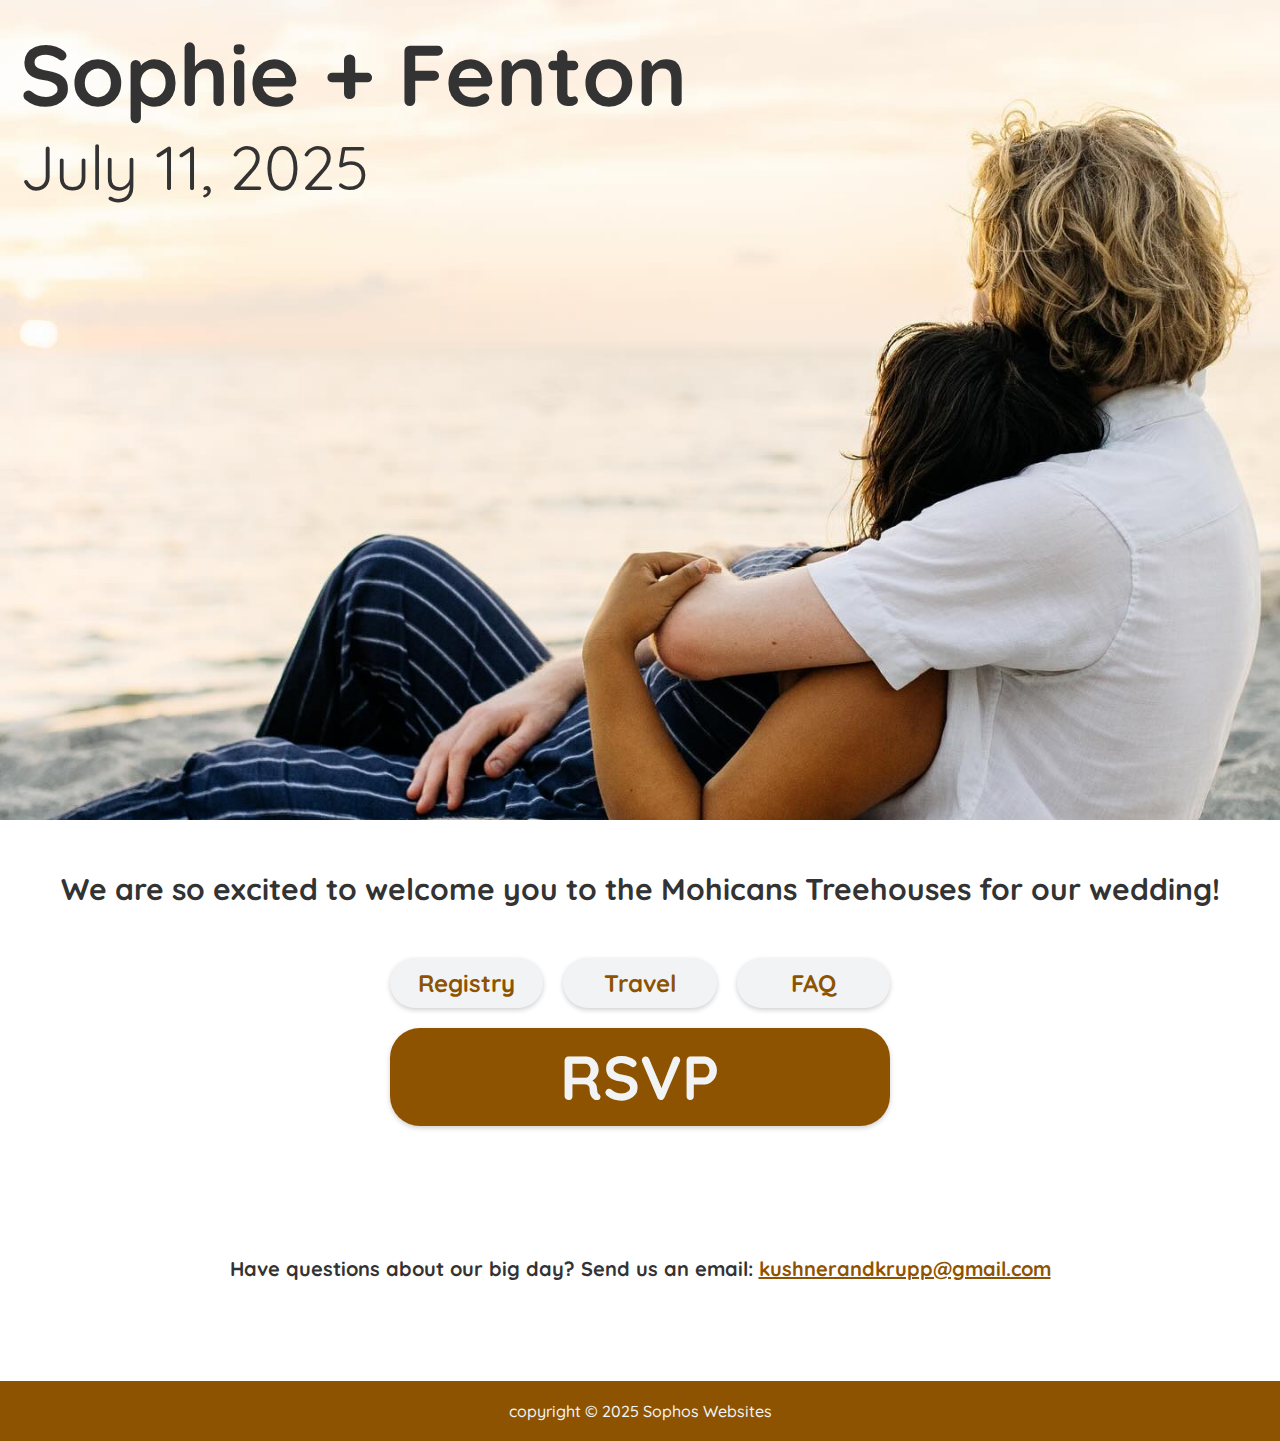
==== frontend/index.html @ 561598f7 "moved to frontend folder" ====
<!DOCTYPE html>
<html lang="en">
  <head>
    <meta charset="UTF-8" />
    <meta name="viewport" content="width=device-width, initial-scale=1.0" />
    <title>Sophie and Fenton</title>
    <link rel="stylesheet" href="style.css" />

    <link rel="shortcut icon" href="img/favicon.ico" type="image/x-icon" />

    <!-- google fonts -->
    <link rel="preconnect" href="https://fonts.googleapis.com" />
    <link rel="preconnect" href="https://fonts.gstatic.com" crossorigin />
    <link
      href="https://fonts.googleapis.com/css2?family=Quicksand:wght@300..700&display=swap"
      rel="stylesheet"
    />
  </head>
  <body>
    <div class="headline">
      <h1 class="names">Sophie + Fenton</h1>
      <h2 class="date">July 11, 2025</h2>
    </div>
    <div class="sub-headline">
      <h2>
        We are so excited to welcome you to the Mohicans Treehouses for our
        wedding!
      </h2>
    </div>
    <div class="div-buttons">
      <a class="secondary" href="#">Registry</a>
      <a class="secondary" href="travel.html">Travel</a>
      <a class="secondary" href="#">FAQ</a>
      <a href="rsvp.html" class="primary">RSVP</a>
    </div>
    <div class="contact">
      <p>
        Have questions about our big day? Send us an email:
        <a class="email" href="mailto:kushnerandkrupp@gmail.com"
          >kushnerandkrupp@gmail.com</a
        >
      </p>
    </div>
    <div class="footer">
      <p>copyright &copy 2025 Sophos Websites</p>
    </div>
  </body>
</html>
---- frontend/style.css ----
* {
  padding: 0;
  margin: 0;
  font-family: "Quicksand", sans-serif;
}

/*

SPACING SYSTEM (px)
2 / 4 / 8 / 12 / 16 / 24 / 32 / 48 / 64 / 80 / 96 / 128

FONT SIZE SYSTEM (px)
10 / 12 / 14 / 16 / 18 / 20 / 24 / 30 / 36 / 44 / 52 / 62 / 74 / 86 / 98
 */

:root {
  --main-color: #fcc419;
  --darker-main-color: #8e5300;
  --light-grey: #f1f3f5;
  --grey: #343a40;
  --black: #333333;
}

body {
  display: flex;
  /* min-height: 100vw; */
  flex-direction: column;
  /* justify-content: space-around; */
}

.names {
  /* text-align: center; */
  font-size: 52px;
  color: var(--black);
}

.date {
  font-weight: 400;
  color: var(--black);
}

nav {
  display: flex;
  flex-direction: column;
  gap: 20px;
  justify-content: center;
  margin: 20px;
  display: none;
}

nav a {
  text-transform: uppercase;
  text-decoration: none;
  color: var(--main-color);
  font-weight: 700;
  text-align: center;
  border-radius: 20px;
  padding: 10px;
  background-color: var(--grey);
}

.headline {
  /* position: absolute; */
  background-image: url(img/beach.jpg);
  background-position: 85% 35%;
  height: 600px;
  background-size: 150%;
  padding: 20px 20px 0 20px;
}

.sub-headline {
  margin: 50px 30px 0 30px;
  text-align: center;
  font-weight: 700;
  color: var(--black);
  font-size: 20px;
}

.div-buttons {
  display: grid;
  grid-template-columns: repeat(3, 1fr);
  flex-direction: column;
  align-items: center;
  /* margin: 20px 20px 20px 50px; */
  margin: 50px 30px 0 30px;
  gap: 20px;
}

.div-buttons a {
  padding: 10px;
  border-radius: 30px;
  text-decoration: none;
  text-align: center;
  font-weight: 900;
  box-shadow: 0 2px 5px rgb(20, 20, 20, 0.2);
}

.primary {
  grid-column: span 3;
  background-color: var(--darker-main-color);
  color: var(--light-grey);
  font-size: 36px;
  font-weight: 600;
  box-shadow: 0 2px 5px rgb(20, 20, 20, 0.6);
}

.secondary {
  font-weight: 500px;
  font-size: 18px;
  background-color: var(--light-grey);
  color: var(--darker-main-color);
}

.contact {
  text-align: center;
  margin: 80px 20px 80px 20px;
  font-size: 20px;
  color: var(--black);
  font-weight: 700;
}

.email,
.email:link .email:visited {
  color: var(--darker-main-color);
}

.footer {
  background-color: var(--darker-main-color);
  color: var(--light-grey);
  font-weight: 500;
  width: 100%;
  padding: 20px 0;
  margin-top: 20px;
  text-align: center;
}

@media (width >= 600px) {
  .headline {
    height: 800px;
    background-position: 80% 45%;
    background-size: cover;
  }

  .names {
    font-size: 86px;
  }

  .date {
    font-size: 62px;
  }

  .div-buttons {
    width: 500px;
    margin: 50px auto !important;
  }

  .secondary {
    font-size: 24px;
  }

  .primary {
    font-size: 62px;
  }
}

/* Our story page */

.story-page {
  background-color: var(--light-grey);
}

.story-page h1 {
  font-weight: 900;
  text-align: center;
}

.navbar {
  /* padding: 20px 0; */
  display: flex;
  justify-content: center;
  gap: 20px;
  text-align: center;
}

.nav-btn {
  text-decoration: none;
  text-transform: uppercase;
  font-weight: 900;
  padding: 10px;
  border-radius: 30px;
  box-shadow: 0 2px 5px rgb(20, 20, 20, 0.15);
}

.nav-prim {
  color: var(--light-grey);
  background-color: var(--darker-main-color);
}

.nav-sec {
  color: var(--darker-main-color);
  background-color: var(--light-grey);
}

.mainline {
  text-align: center;
  text-transform: uppercase;
  font-size: 30px;
  padding: 10px 0 10px 0;
  color: var(--black);
}

.horizontal-bar {
  width: 100%;
  height: 2px;
  background-color: var(--black);
  border-style: wavy;
  margin: 10px 0;
  display: none;
}
/* 10 / 12 / 14 / 16 / 18 / 20 / 24 / 30 / 36 / 44 / 52 / 62 / 74 / 86 / 98 */

.fa-solid {
  color: var(--darker-main-color);
}

.h2-subpage {
  color: var(--black);
  font-size: 44px;
  margin-bottom: 10px;
  /* text-align: center; */
}

.section-subpage {
  margin: 30px 20px 0 20px;
}

.travel-text {
  /* margin: 40px 0 20px 0; */
  margin-bottom: 10px;
}

.travel-buttons {
  display: flex;
  gap: 20px;
  margin: 15px 0 30px 0;
}

/* RSVP page */

.rsvp-form {
  display: grid;
  grid-template-columns: repeat(2, 0.8fr);
  row-gap: 20px;
  margin-top: 40px;
}

.rsvp-form div {
  display: grid;
}

.rsvp-form label {
  font-size: 24px;
  font-weight: 600;
}

.text-input {
  width: 7.5em;
  font-size: 18px;
}

.rsvp-submit {
  margin-top: 20px;
  grid-column: span 2;
  /* height: 20px; */
  border-radius: 20px;
  background-color: var(--darker-main-color);
  border-color: var(--darker-main-color);
  font-size: 30px;
}

.rsvp-submit p {
  color: var(--light-grey);
  font-weight: 900;
  padding: 10px 0;
}

@media (width >= 480px) {
  .rsvp-form {
    grid-template-columns: repeat(3, 0.8fr);
    justify-content: center;
  }

  .text-input {
    font-size: 24px;
    height: 40px;
    width: 5em;
  }

  .rsvp-form label {
    display: inline-block;
    /* font-size: 20px; */
  }

  .rsvp-submit {
    grid-column: span 3;
    justify-content: center;
  }
}

@media (width >= 700px) {
  .text-input {
    width: 8em;
  }
}
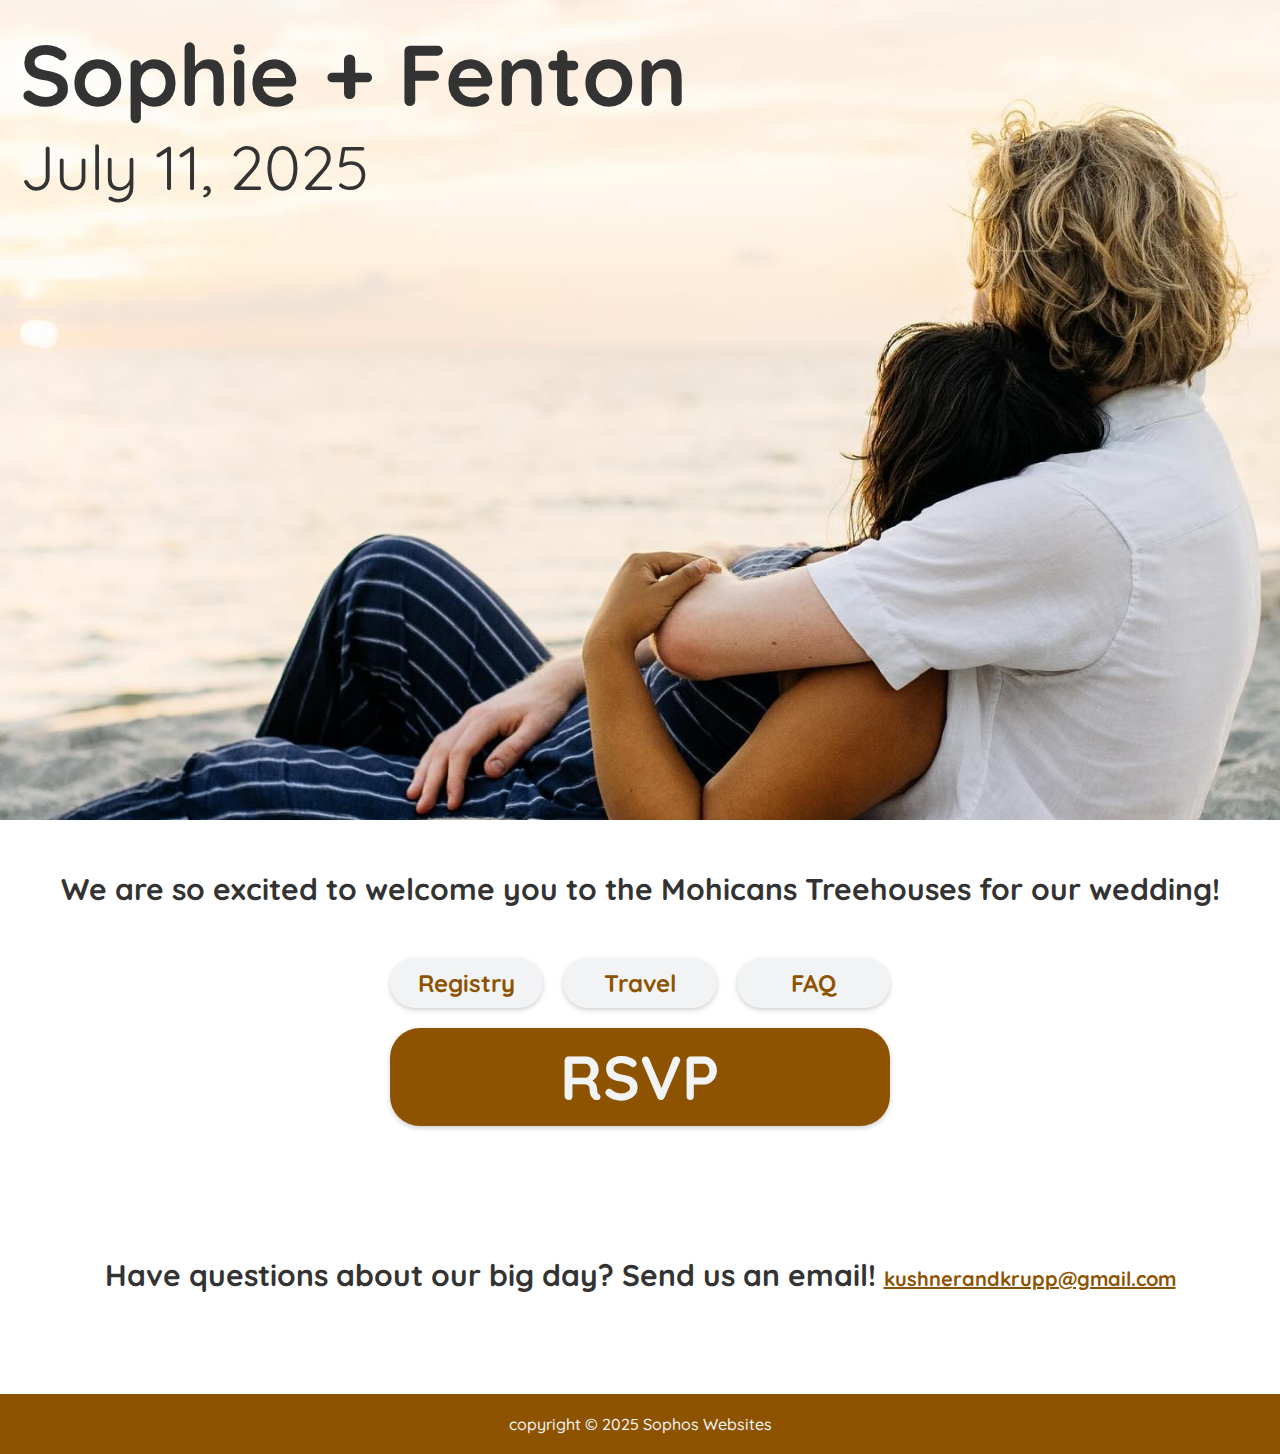
==== commit f0b735ba: "modified font size on front page" ====
--- a/frontend/index.html
+++ b/frontend/index.html
@@ -34,8 +34,8 @@
       <a href="rsvp.html" class="primary">RSVP</a>
     </div>
     <div class="contact">
-      <p>
-        Have questions about our big day? Send us an email:
+      <p contact-text>
+        Have questions about our big day? Send us an email!
         <a class="email" href="mailto:kushnerandkrupp@gmail.com"
           >kushnerandkrupp@gmail.com</a
         >
--- a/frontend/style.css
+++ b/frontend/style.css
@@ -114,7 +114,7 @@
 .contact {
   text-align: center;
   margin: 80px 20px 80px 20px;
-  font-size: 20px;
+  font-size: 30px;
   color: var(--black);
   font-weight: 700;
 }
@@ -122,6 +122,7 @@
 .email,
 .email:link .email:visited {
   color: var(--darker-main-color);
+  font-size: 20px;
 }
 
 .footer {
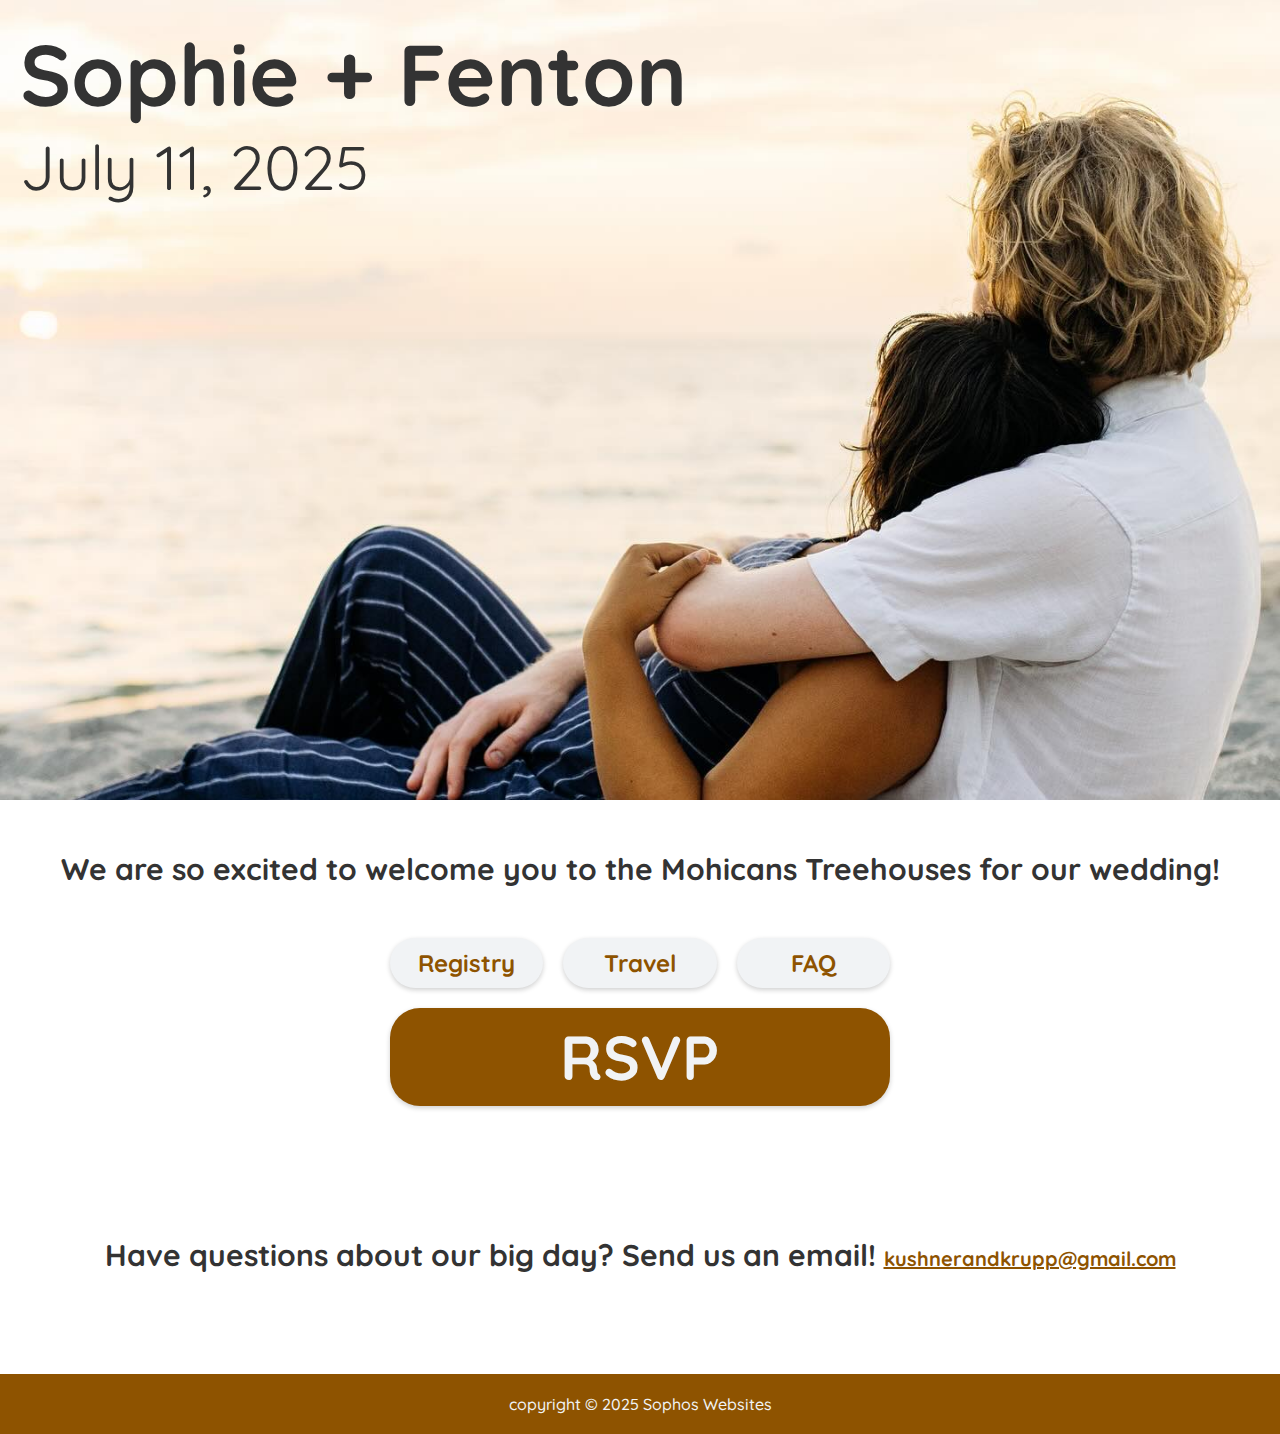
==== commit 5d8ee23b: "finished wireframe. need to finalize rsvp" ====
--- a/frontend/index.html
+++ b/frontend/index.html
@@ -28,10 +28,10 @@
       </h2>
     </div>
     <div class="div-buttons">
-      <a class="secondary" href="#">Registry</a>
-      <a class="secondary" href="travel.html">Travel</a>
-      <a class="secondary" href="#">FAQ</a>
-      <a href="rsvp.html" class="primary">RSVP</a>
+      <a class="secondary" href="registry">Registry</a>
+      <a class="secondary" href="travel">Travel</a>
+      <a class="secondary" href="faq">FAQ</a>
+      <a href="rsvp" class="primary">RSVP</a>
     </div>
     <div class="contact">
       <p contact-text>
--- a/frontend/style.css
+++ b/frontend/style.css
@@ -2,6 +2,7 @@
   padding: 0;
   margin: 0;
   font-family: "Quicksand", sans-serif;
+  box-sizing: border-box;
 }
 
 /*
@@ -21,11 +22,31 @@
   --black: #333333;
 }
 
+.grid-2-cols {
+  display: grid;
+  grid-template-columns: repeat(2, 1fr);
+}
+
+.grid-3-cols {
+  display: grid;
+  grid-template-columns: repeat(3, 1fr);
+}
+
 body {
-  display: flex;
+  display: grid;
+  min-height: 100vh;
   /* min-height: 100vw; */
-  flex-direction: column;
+  grid-template-rows: auto 1fr auto;
+  align-items: start;
   /* justify-content: space-around; */
+}
+
+header {
+  min-height: 100px;
+}
+
+footer {
+  min-height: 60px;
 }
 
 .names {
@@ -246,13 +267,42 @@
   margin: 15px 0 30px 0;
 }
 
-/* RSVP page */
+.travel-grid {
+  display: grid;
+  grid-template-columns: repeat(2, 1fr);
+  justify-content: space-between;
+  align-items: center;
+  margin-top: 20px;
+}
+
+.img-travel-page {
+  grid-row: span 2;
+  width: 450px;
+  margin: 0 auto;
+}
+
+@media (width <= 1000px) {
+  .img-travel-page {
+    display: none;
+  }
+
+  .travel-grid {
+    grid-template-columns: 1fr;
+  }
+}
+
+/* RSVP page */ /* RSVP form */
+
+#rsvpFormSection {
+}
 
 .rsvp-form {
-  display: grid;
-  grid-template-columns: repeat(2, 0.8fr);
+  display: flex;
+  flex-direction: column;
+  /* grid-template-columns: 1fr; */
   row-gap: 20px;
   margin-top: 40px;
+  margin-bottom: 30px;
 }
 
 .rsvp-form div {
@@ -265,23 +315,29 @@
 }
 
 .text-input {
-  width: 7.5em;
+  width: 80%;
+  height: 50px;
   font-size: 18px;
+  border-radius: 10px;
+  border-width: 1px;
+  padding-left: 0.5em;
+}
+
+.zipcode {
+  width: 35%;
 }
 
 .rsvp-submit {
   margin-top: 20px;
   grid-column: span 2;
   /* height: 20px; */
-  border-radius: 20px;
+  border-radius: 30px;
   background-color: var(--darker-main-color);
-  border-color: var(--darker-main-color);
+  border-color: rgb(0, 0, 0, 0);
   font-size: 30px;
-}
-
-.rsvp-submit p {
   color: var(--light-grey);
-  font-weight: 900;
+  box-shadow: 0 2px 5px rgb(20, 20, 20, 0.3);
+  font-weight: 800;
   padding: 10px 0;
 }
 
@@ -313,3 +369,62 @@
     width: 8em;
   }
 }
+
+/* welcome form on RSVP page */
+/*
+SPACING SYSTEM (px)
+2 / 4 / 8 / 12 / 16 / 24 / 32 / 48 / 64 / 80 / 96 / 128
+
+FONT SIZE SYSTEM (px)
+10 / 12 / 14 / 16 / 18 / 20 / 24 / 30 / 36 / 44 / 52 / 62 / 74 / 86 / 98
+ */
+.welcome-form {
+  display: grid;
+  margin-top: 32px;
+  grid-template-columns: repeat(2, 1fr);
+  gap: 50px;
+}
+
+.btn-welcome {
+  font-size: 30px;
+  border-radius: 20px;
+  border-color: rgb(0, 0, 0, 0);
+  box-shadow: 0 2px 5px rgb(20, 20, 20, 0.3);
+  font-weight: 800;
+
+  background-color: var(--light-grey);
+  color: var(--darker-main-color);
+}
+
+.btn-selected {
+  background-color: var(--darker-main-color);
+  color: var(--light-grey);
+}
+
+.rsvp-collect {
+  display: grid;
+}
+
+/* faq page */
+
+.faq-grid {
+  display: grid;
+  margin: 20px 20px 0 20px;
+  /* grid-template-columns: repeat(2, 1fr); */
+  row-gap: 30px;
+  column-gap: 20px;
+}
+
+@media (width >= 600px) {
+  .faq-grid {
+    grid-template-columns: repeat(2, 1fr);
+    column-gap: 70px;
+  }
+}
+
+@media (width >= 1000px) {
+  .faq-grid {
+    margin-top: 40px;
+    grid-template-columns: repeat(3, 1fr);
+  }
+}
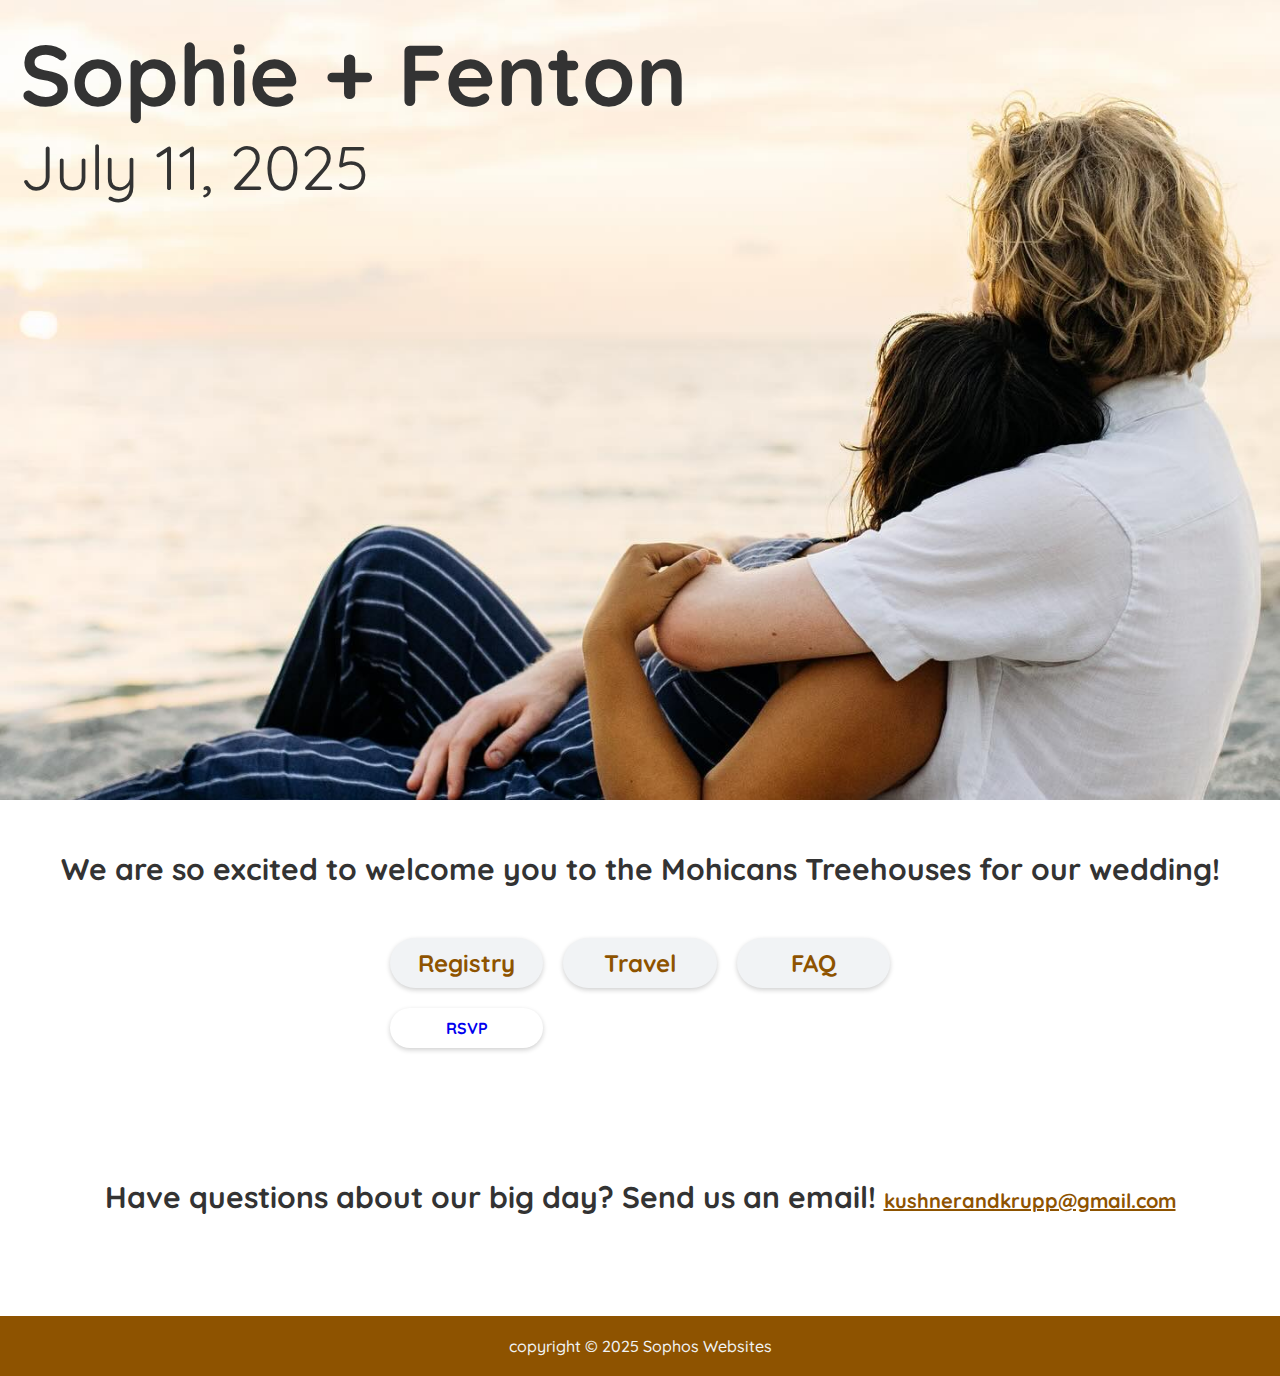
==== commit 4469bda7: "removing HTML worked locally, but not on mobile" ====
--- a/frontend/index.html
+++ b/frontend/index.html
@@ -28,10 +28,10 @@
       </h2>
     </div>
     <div class="div-buttons">
-      <a class="secondary" href="registry">Registry</a>
-      <a class="secondary" href="travel">Travel</a>
-      <a class="secondary" href="faq">FAQ</a>
-      <a href="rsvp" class="primary">RSVP</a>
+      <a class="secondary" href="registry.html">Registry</a>
+      <a class="secondary" href="travel.html">Travel</a>
+      <a class="secondary" href="faq.html">FAQ</a>
+      <a href="rsvp" class="primary.html">RSVP</a>
     </div>
     <div class="contact">
       <p contact-text>
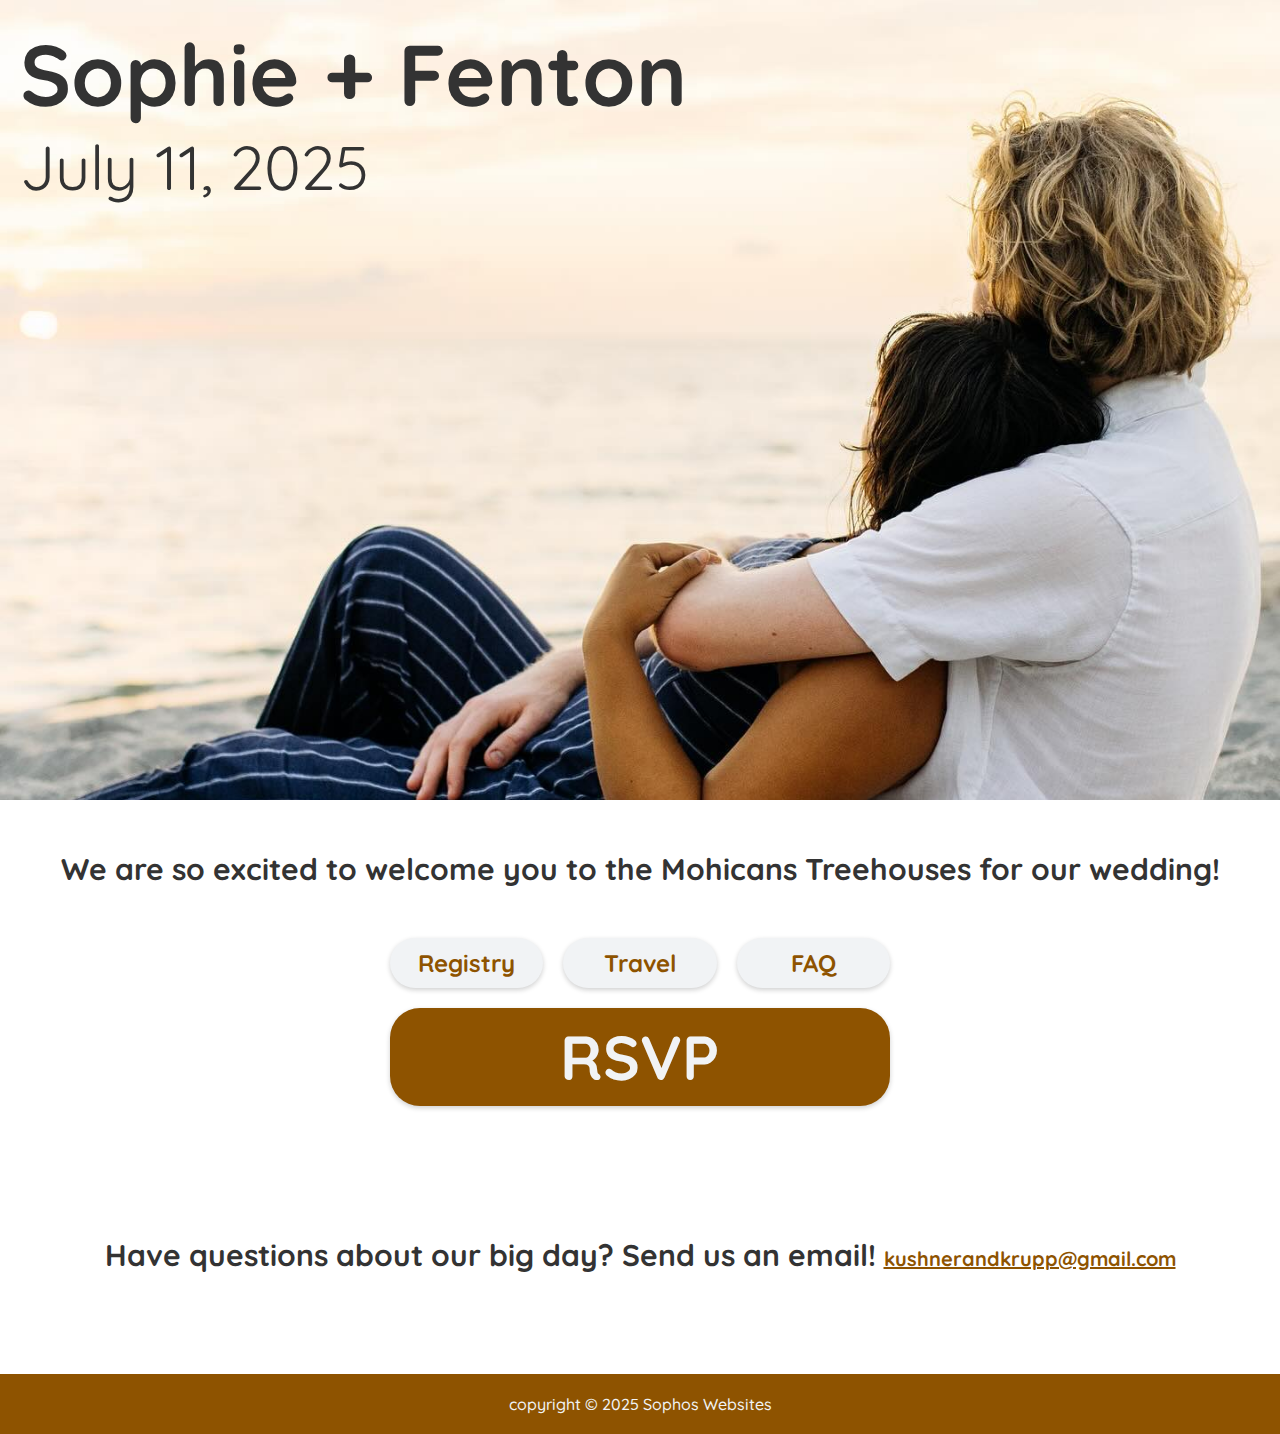
==== commit d2e06d9b: "silly little typo" ====
--- a/frontend/index.html
+++ b/frontend/index.html
@@ -31,7 +31,7 @@
       <a class="secondary" href="registry.html">Registry</a>
       <a class="secondary" href="travel.html">Travel</a>
       <a class="secondary" href="faq.html">FAQ</a>
-      <a href="rsvp" class="primary.html">RSVP</a>
+      <a class="primary" href="rsvp.html">RSVP</a>
     </div>
     <div class="contact">
       <p contact-text>
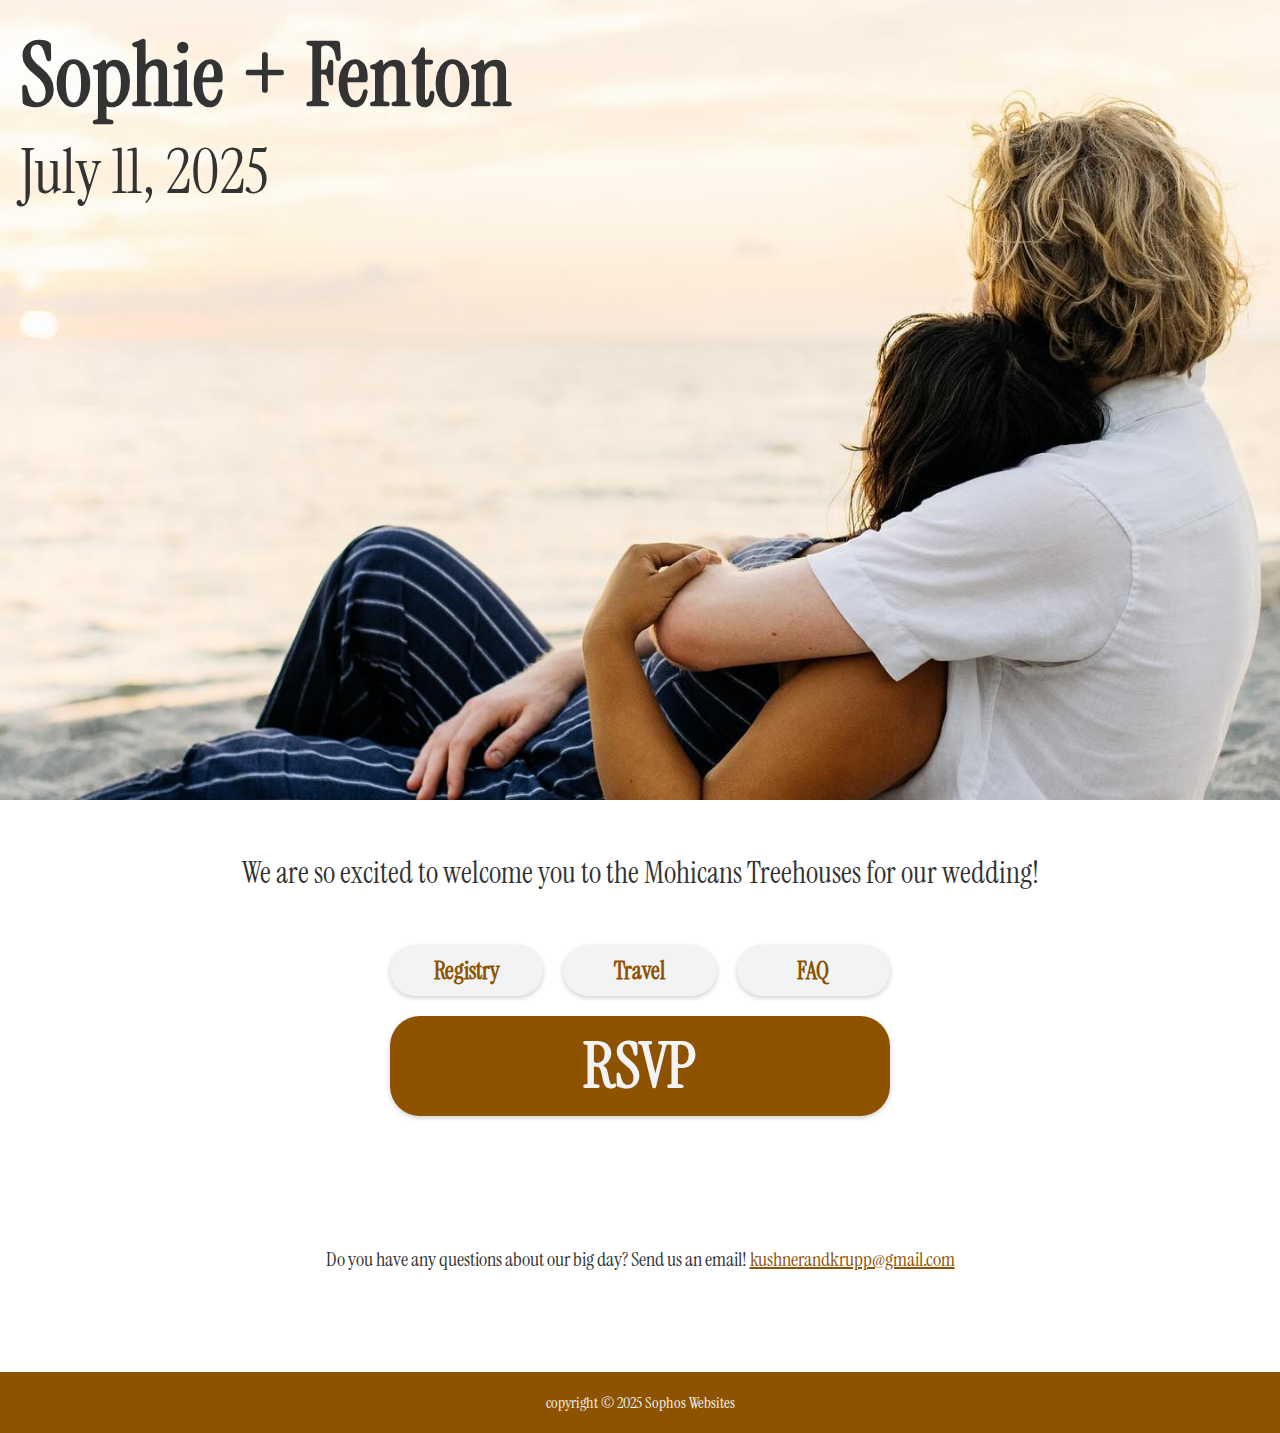
==== commit ea2be835: "updated font and font sizes" ====
--- a/frontend/index.html
+++ b/frontend/index.html
@@ -12,7 +12,7 @@
     <link rel="preconnect" href="https://fonts.googleapis.com" />
     <link rel="preconnect" href="https://fonts.gstatic.com" crossorigin />
     <link
-      href="https://fonts.googleapis.com/css2?family=Quicksand:wght@300..700&display=swap"
+      href="https://fonts.googleapis.com/css2?family=IBM+Plex+Serif:ital,wght@0,100;0,200;0,300;0,400;0,500;0,600;0,700;1,100;1,200;1,300;1,400;1,500;1,600;1,700&family=Instrument+Serif:ital@0;1&family=Spectral:ital,wght@0,200;0,300;0,400;0,500;0,600;0,700;0,800;1,200;1,300;1,400;1,500;1,600;1,700;1,800&display=swap"
       rel="stylesheet"
     />
   </head>
@@ -35,7 +35,7 @@
     </div>
     <div class="contact">
       <p contact-text>
-        Have questions about our big day? Send us an email!
+        Do you have any questions about our big day? Send us an email!
         <a class="email" href="mailto:kushnerandkrupp@gmail.com"
           >kushnerandkrupp@gmail.com</a
         >
--- a/frontend/style.css
+++ b/frontend/style.css
@@ -1,7 +1,7 @@
 * {
   padding: 0;
   margin: 0;
-  font-family: "Quicksand", sans-serif;
+  font-family: "Instrument Serif";
   box-sizing: border-box;
 }
 
@@ -52,32 +52,15 @@
 .names {
   /* text-align: center; */
   font-size: 52px;
+  font-weight: 700;
+  letter-spacing: 1.3px;
   color: var(--black);
 }
 
 .date {
   font-weight: 400;
-  color: var(--black);
-}
-
-nav {
-  display: flex;
-  flex-direction: column;
-  gap: 20px;
-  justify-content: center;
-  margin: 20px;
-  display: none;
-}
-
-nav a {
-  text-transform: uppercase;
-  text-decoration: none;
-  color: var(--main-color);
-  font-weight: 700;
-  text-align: center;
-  border-radius: 20px;
-  padding: 10px;
-  background-color: var(--grey);
+  font-size: 36px;
+  color: var(--black);
 }
 
 .headline {
@@ -89,12 +72,13 @@
   padding: 20px 20px 0 20px;
 }
 
-.sub-headline {
+.sub-headline h2 {
   margin: 50px 30px 0 30px;
   text-align: center;
-  font-weight: 700;
-  color: var(--black);
-  font-size: 20px;
+  font-weight: 500;
+  color: var(--black);
+  font-size: 30px;
+  line-height: 1.5;
 }
 
 .div-buttons {
@@ -120,14 +104,14 @@
   grid-column: span 3;
   background-color: var(--darker-main-color);
   color: var(--light-grey);
-  font-size: 36px;
+  font-size: 52px;
   font-weight: 600;
   box-shadow: 0 2px 5px rgb(20, 20, 20, 0.6);
 }
 
 .secondary {
   font-weight: 500px;
-  font-size: 18px;
+  font-size: 30px;
   background-color: var(--light-grey);
   color: var(--darker-main-color);
 }
@@ -135,9 +119,9 @@
 .contact {
   text-align: center;
   margin: 80px 20px 80px 20px;
-  font-size: 30px;
-  color: var(--black);
-  font-weight: 700;
+  font-size: 20px;
+  color: var(--black);
+  font-weight: 400;
 }
 
 .email,
@@ -207,10 +191,12 @@
 .nav-btn {
   text-decoration: none;
   text-transform: uppercase;
-  font-weight: 900;
+  font-weight: 700;
   padding: 10px;
-  border-radius: 30px;
+  font-size: 20px;
+  border-radius: 10px;
   box-shadow: 0 2px 5px rgb(20, 20, 20, 0.15);
+  letter-spacing: 1.2px;
 }
 
 .nav-prim {
@@ -259,6 +245,9 @@
 .travel-text {
   /* margin: 40px 0 20px 0; */
   margin-bottom: 10px;
+  font-size: 1.4em;
+  letter-spacing: 0.9px;
+  font-weight: 500;
 }
 
 .travel-buttons {
@@ -292,9 +281,6 @@
 }
 
 /* RSVP page */ /* RSVP form */
-
-#rsvpFormSection {
-}
 
 .rsvp-form {
   display: flex;
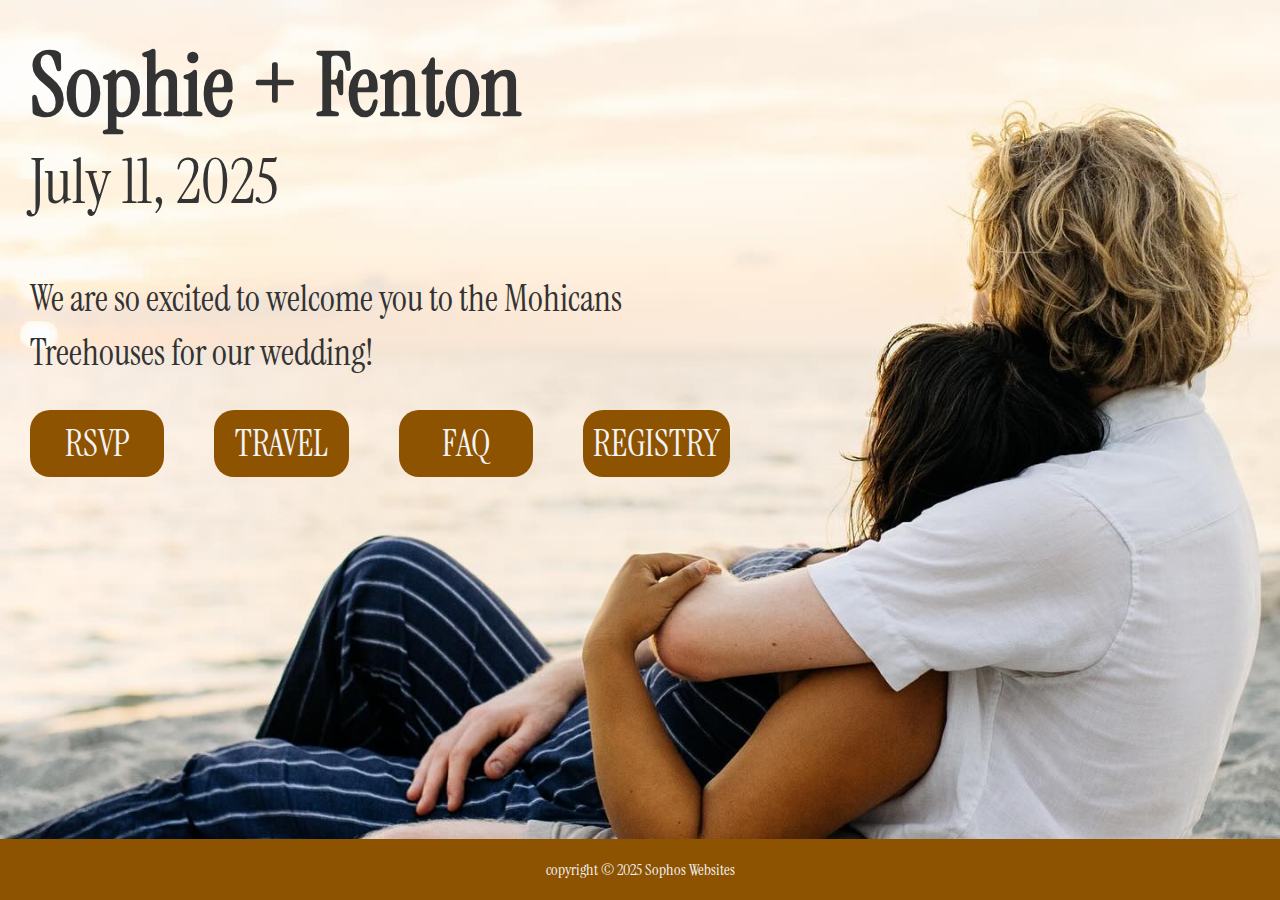
==== commit b6947ca3: "homepage updates" ====
--- a/frontend/index.html
+++ b/frontend/index.html
@@ -16,30 +16,27 @@
       rel="stylesheet"
     />
   </head>
-  <body>
-    <div class="headline">
-      <h1 class="names">Sophie + Fenton</h1>
-      <h2 class="date">July 11, 2025</h2>
-    </div>
-    <div class="sub-headline">
-      <h2>
-        We are so excited to welcome you to the Mohicans Treehouses for our
-        wedding!
-      </h2>
-    </div>
-    <div class="div-buttons">
-      <a class="secondary" href="registry.html">Registry</a>
-      <a class="secondary" href="travel.html">Travel</a>
-      <a class="secondary" href="faq.html">FAQ</a>
-      <a class="primary" href="rsvp.html">RSVP</a>
-    </div>
-    <div class="contact">
-      <p contact-text>
-        Do you have any questions about our big day? Send us an email!
-        <a class="email" href="mailto:kushnerandkrupp@gmail.com"
-          >kushnerandkrupp@gmail.com</a
-        >
-      </p>
+  <body class="body-homepage">
+    <div></div>
+    <div class="content-homepage">
+      <div class="div-names-date">
+        <h1 class="names">Sophie + Fenton</h1>
+        <h2 class="date">July 11, 2025</h2>
+      </div>
+
+      <!-- <div class="headline"></div> -->
+      <div class="sub-headline">
+        <h2>
+          We are so excited to welcome you to the Mohicans Treehouses for our
+          wedding!
+        </h2>
+        <div class="div-buttons-homepage">
+          <a class="a-homepage-prim" href="rsvp.html">rsvp</a>
+          <a href="travel.html">travel</a>
+          <a href="faq.html">faq</a>
+          <a href="registry.html">registry</a>
+        </div>
+      </div>
     </div>
     <div class="footer">
       <p>copyright &copy 2025 Sophos Websites</p>
--- a/frontend/style.css
+++ b/frontend/style.css
@@ -35,18 +35,32 @@
 body {
   display: grid;
   min-height: 100vh;
+  /* max-width: 1400px; */
+  margin: 0 auto;
   /* min-height: 100vw; */
   grid-template-rows: auto 1fr auto;
   align-items: start;
   /* justify-content: space-around; */
 }
 
+.body-homepage {
+  background-image: url(img/beach.jpg);
+  background-position: 50%;
+  background-size: cover;
+}
+
 header {
   min-height: 100px;
 }
 
 footer {
   min-height: 60px;
+}
+
+.travel-grid {
+  display: grid;
+  grid-template-columns: 1fr 1fr;
+  align-items: center;
 }
 
 .names {
@@ -67,14 +81,14 @@
   /* position: absolute; */
   background-image: url(img/beach.jpg);
   background-position: 85% 35%;
-  height: 600px;
+  height: 400px;
   background-size: 150%;
   padding: 20px 20px 0 20px;
 }
 
 .sub-headline h2 {
   margin: 50px 30px 0 30px;
-  text-align: center;
+  /* text-align: center; */
   font-weight: 500;
   color: var(--black);
   font-size: 30px;
@@ -106,6 +120,7 @@
   color: var(--light-grey);
   font-size: 52px;
   font-weight: 600;
+  letter-spacing: 5px;
   box-shadow: 0 2px 5px rgb(20, 20, 20, 0.6);
 }
 
@@ -140,11 +155,98 @@
   text-align: center;
 }
 
-@media (width >= 600px) {
-  .headline {
-    height: 800px;
-    background-position: 80% 45%;
-    background-size: cover;
+@media (width < 1200px) {
+  .body-homepage {
+    background-position-x: 70%;
+  }
+
+  .content-homepage {
+    margin: 0 auto;
+  }
+
+  .div-names-date {
+    margin-top: 10px;
+  }
+
+  .names {
+    font-size: 2em;
+    text-align: center;
+  }
+
+  .date {
+    font-size: 1.5em;
+    text-align: center;
+  }
+
+  .sub-headline h2 {
+    font-size: 1.5em;
+    margin-top: 30px;
+    text-align: center;
+  }
+
+  .div-buttons-homepage {
+    display: grid;
+    grid-template-columns: repeat(3, 1fr);
+    column-gap: 20px;
+    margin: 10px 30px;
+    text-align: center;
+  }
+
+  .a-homepage-prim {
+    grid-column: span 3;
+  }
+
+  .div-buttons-homepage a {
+    font-size: 1em;
+    color: var(--light-grey);
+    background-color: var(--darker-main-color);
+    text-decoration: none;
+    text-transform: uppercase;
+    transition: 0.2s;
+    margin: 10px 0;
+    padding: 10px;
+    border-radius: 20px;
+  }
+}
+
+@media (width >= 1200px) {
+  .header-homepage {
+    color: var(--light-grey);
+    background-color: var(--darker-main-color);
+    min-height: 60px;
+  }
+
+  .content-homepage {
+    margin-left: 30px;
+  }
+
+  .div-buttons-homepage {
+    display: grid;
+    grid-template-columns: repeat(4, 1fr);
+    gap: 50px;
+    text-align: center;
+  }
+
+  .div-buttons-homepage a {
+    font-size: 36px;
+    color: var(--light-grey);
+    background-color: var(--darker-main-color);
+    text-decoration: none;
+    text-transform: uppercase;
+    transition: 0.2s;
+    margin: 10px 0;
+    padding: 10px;
+    border-radius: 20px;
+  }
+
+  .div-buttons-homepage a:hover {
+    /* color: var(--black); */
+    background-color: var(--black);
+    border-radius: 30px;
+  }
+
+  .div-names-date {
+    margin-top: 30px;
   }
 
   .names {
@@ -155,29 +257,30 @@
     font-size: 62px;
   }
 
+  .sub-headline {
+    max-width: 700px;
+  }
+
+  .sub-headline h2 {
+    margin: 50px 0 20px 0;
+    font-weight: 500;
+    color: var(--black);
+    font-size: 36px;
+    line-height: 1.5;
+  }
+
   .div-buttons {
-    width: 500px;
-    margin: 50px auto !important;
+    width: 650px;
+    margin: 50px 0px 0px 30px !important;
   }
 
   .secondary {
-    font-size: 24px;
+    font-size: 36px;
   }
 
   .primary {
     font-size: 62px;
   }
-}
-
-/* Our story page */
-
-.story-page {
-  background-color: var(--light-grey);
-}
-
-.story-page h1 {
-  font-weight: 900;
-  text-align: center;
 }
 
 .navbar {
@@ -238,6 +341,29 @@
   /* text-align: center; */
 }
 
+.welcome-form {
+  display: grid;
+  margin-top: 32px;
+  grid-template-columns: repeat(2, 1fr);
+  gap: 50px;
+}
+
+.btn-welcome {
+  font-size: 30px;
+  border-radius: 20px;
+  border-color: rgb(0, 0, 0, 0);
+  box-shadow: 0 2px 5px rgb(20, 20, 20, 0.3);
+  font-weight: 800;
+
+  background-color: var(--light-grey);
+  color: var(--darker-main-color);
+}
+
+.btn-selected {
+  background-color: var(--darker-main-color);
+  color: var(--light-grey);
+}
+
 .section-subpage {
   margin: 30px 20px 0 20px;
 }
@@ -245,18 +371,54 @@
 .travel-text {
   /* margin: 40px 0 20px 0; */
   margin-bottom: 10px;
-  font-size: 1.4em;
+  font-size: 1.8em;
   letter-spacing: 0.9px;
   font-weight: 500;
 }
 
 .travel-buttons {
-  display: flex;
+  display: grid;
+  grid-template-columns: repeat(2, 1fr);
+  justify-content: stretch;
+  /* flex-direction: column; */
   gap: 20px;
   margin: 15px 0 30px 0;
-}
-
-.travel-grid {
+  align-items: center;
+}
+
+.btn-travel-prim {
+  display: flex;
+  flex-direction: column;
+  justify-content: center;
+  height: 100%;
+  text-decoration: none;
+  text-transform: uppercase;
+  font-weight: 700;
+  padding: 10px;
+  font-size: 30px;
+  border-radius: 10px;
+  box-shadow: 0 2px 5px rgb(20, 20, 20, 0.15);
+  letter-spacing: 1.2px;
+  color: var(--light-grey);
+  background-color: var(--darker-main-color);
+  text-align: center;
+}
+
+.btn-travel-sec {
+  text-decoration: none;
+  text-transform: uppercase;
+  font-weight: 700;
+  padding: 10px;
+  font-size: 30px;
+  border-radius: 10px;
+  box-shadow: 0 2px 5px rgb(20, 20, 20, 0.15);
+  letter-spacing: 1.2px;
+  background-color: var(--light-grey);
+  color: var(--darker-main-color);
+  text-align: center;
+}
+
+.btn-travel-sec .travel-grid {
   display: grid;
   grid-template-columns: repeat(2, 1fr);
   justify-content: space-between;
@@ -295,7 +457,7 @@
   display: grid;
 }
 
-.rsvp-form label {
+label {
   font-size: 24px;
   font-weight: 600;
 }
@@ -356,6 +518,25 @@
   }
 }
 
+#plusOneEntrySection {
+  display: grid;
+  grid-template-columns: 1fr;
+}
+
+.btn-review {
+  width: 100%;
+  margin-top: 20px;
+
+  border-radius: 30px;
+  background-color: var(--darker-main-color);
+  border-color: rgb(0, 0, 0, 0);
+  font-size: 30px;
+  color: var(--light-grey);
+  box-shadow: 0 2px 5px rgb(20, 20, 20, 0.3);
+  font-weight: 800;
+  padding: 10px 0;
+}
+
 /* welcome form on RSVP page */
 /*
 SPACING SYSTEM (px)
@@ -364,28 +545,6 @@
 FONT SIZE SYSTEM (px)
 10 / 12 / 14 / 16 / 18 / 20 / 24 / 30 / 36 / 44 / 52 / 62 / 74 / 86 / 98
  */
-.welcome-form {
-  display: grid;
-  margin-top: 32px;
-  grid-template-columns: repeat(2, 1fr);
-  gap: 50px;
-}
-
-.btn-welcome {
-  font-size: 30px;
-  border-radius: 20px;
-  border-color: rgb(0, 0, 0, 0);
-  box-shadow: 0 2px 5px rgb(20, 20, 20, 0.3);
-  font-weight: 800;
-
-  background-color: var(--light-grey);
-  color: var(--darker-main-color);
-}
-
-.btn-selected {
-  background-color: var(--darker-main-color);
-  color: var(--light-grey);
-}
 
 .rsvp-collect {
   display: grid;
@@ -401,6 +560,10 @@
   column-gap: 20px;
 }
 
+.rsvp-card h2 {
+  font-size: 36px;
+}
+
 @media (width >= 600px) {
   .faq-grid {
     grid-template-columns: repeat(2, 1fr);
@@ -414,3 +577,7 @@
     grid-template-columns: repeat(3, 1fr);
   }
 }
+
+.div-registry {
+  margin: 0 auto;
+}
